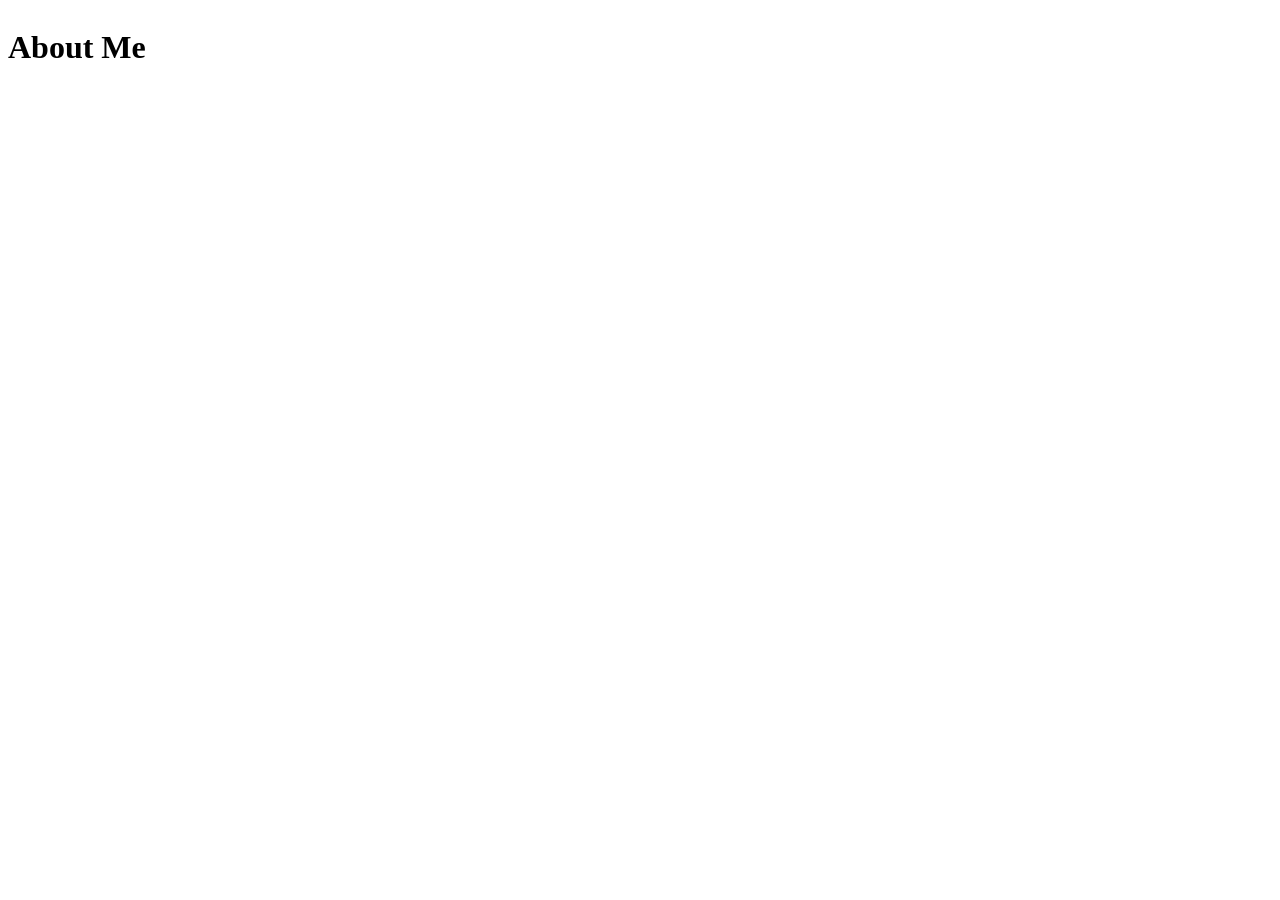
==== about.html @ 4a9be7fc "updated index.html" ====
<!DOCTYPE html>
<html lang="en">
<head>
    <meta charset="UTF-8">
    <meta name="viewport" content="width=device-width, initial-scale=1.0">
    <title>Document</title>
    <link rel = "stylesheet" href = "index.css">
    <link rel="stylesheet" href="https://fonts.googleapis.com/css2?family=Material+Symbols+Outlined:opsz,wght,FILL,GRAD@24,400,0,0&icon_names=menu" />

</head>
<body>
    <nav>
        <a href="home.html">About</a>
        <a href="portfolio.html">Portfolio</a>
        <a href="contact.html">Contact</a>
    </nav>
    <h1>About Me</h1>
</body>
</html>
---- index.css ----
nav {
    display: flex;
    flex-direction: column;
}
nav 
    a {
        font-size: 20px;
        margin-left: 3em;
        display: none;
}
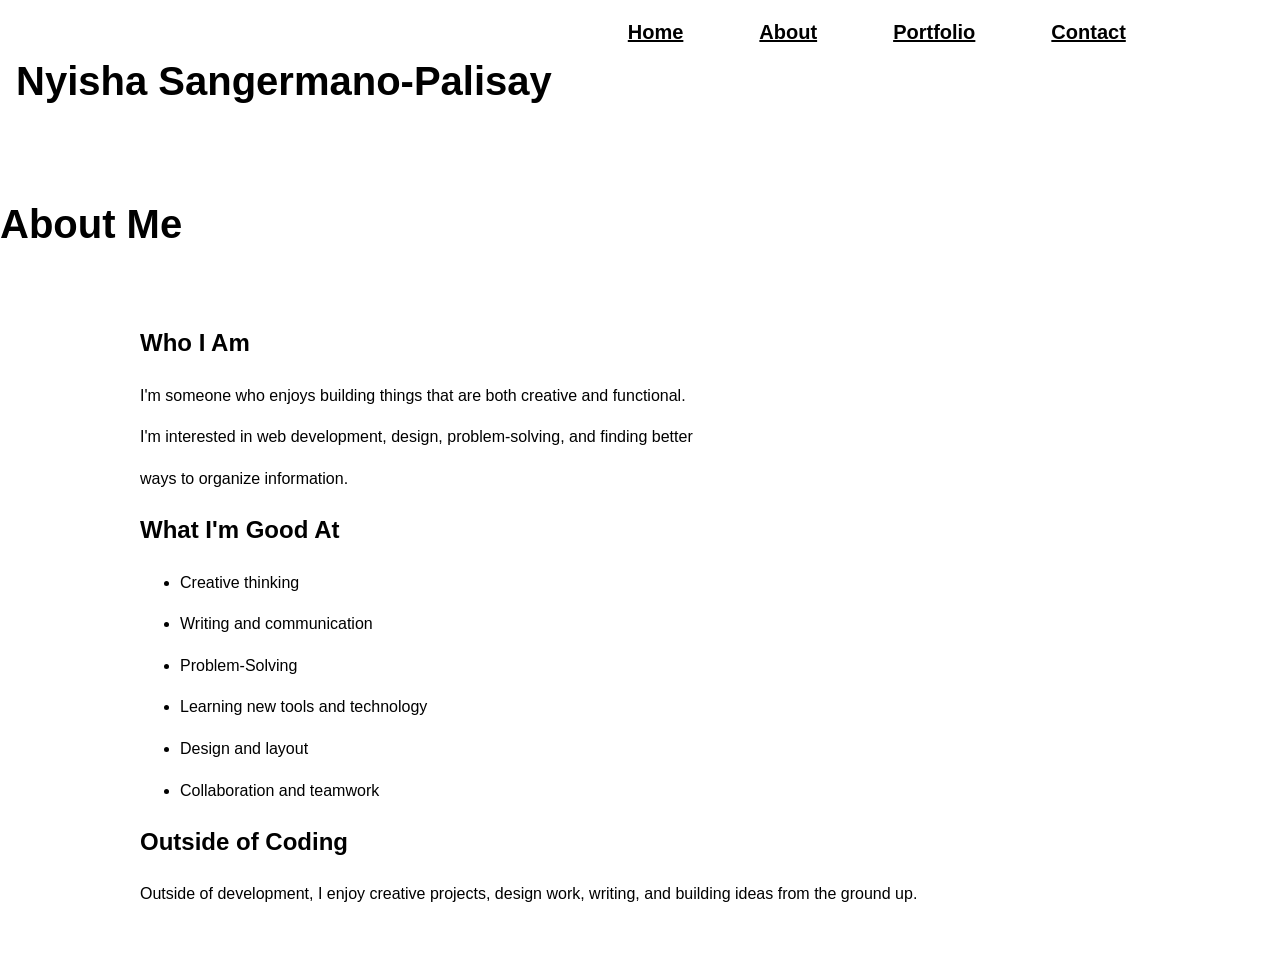
==== commit 1ece5a54: "multiple updates" ====
--- a/about.html
+++ b/about.html
@@ -5,15 +5,43 @@
     <meta name="viewport" content="width=device-width, initial-scale=1.0">
     <title>Document</title>
     <link rel = "stylesheet" href = "index.css">
-    <link rel="stylesheet" href="https://fonts.googleapis.com/css2?family=Material+Symbols+Outlined:opsz,wght,FILL,GRAD@24,400,0,0&icon_names=menu" />
-
 </head>
 <body>
     <nav>
+        <h1>Nyisha Sangermano-Palisay</h1>
+        <a href="index.html">Home</a>
         <a href="home.html">About</a>
         <a href="portfolio.html">Portfolio</a>
         <a href="contact.html">Contact</a>
     </nav>
     <h1>About Me</h1>
+<main>
+    <section class="content">
+        <h2>Who I Am</h2>
+        <p>I'm someone who enjoys building things that are both creative and functional.</p>
+
+        <p>I'm interested in web development, design, problem-solving, and finding better</p>
+        <p>ways to organize information.</p>
+        <h2>What I'm Good At</h2>
+        <ul>
+            <li>Creative thinking</li>
+            <p></p>
+            <li>Writing and communication</li>
+            <p></p>
+            <li>Problem-Solving</li>
+            <p></p>
+            <li>Learning new tools and technology</li>
+            <p></p>
+            <li>Design and layout</li>
+            <p></p>
+            <li>Collaboration and teamwork</li>
+        </ul>
+        <h2>Outside of Coding</h2>
+        <p>
+        Outside of development, I enjoy creative projects, design work, writing, 
+        and building ideas from the ground up. 
+        </p>
+    </section>
+</main>
 </body>
 </html>
--- a/index.css
+++ b/index.css
@@ -1,10 +1,74 @@
+body {
+    margin: 0;
+    font-family: Arial, Helvetica, sans-serif;
+    color: black
+    background-color: white;
+    line-height: 1.6;
+}
+
 nav {
     display: flex;
-    flex-direction: column;
+    flex-direction: row;
+    gap: 1rem;
+    margin-bottom: 30px;
+    padding: 1rem;
 }
-nav 
-    a {
-        font-size: 20px;
-        margin-left: 3em;
-        display: none;
+nav a {   
+    color: black;
+    font-size: 20px;
+    margin-left: 3em;
+    font-weight: bold;
 }
+
+nav a:hover {
+    text-decoration: underline;
+}
+
+h1 {
+    font-size: 40px;
+}
+
+main {
+    max-width: 1000px;
+    margin: 2rem auto;
+    padding: 1rem;
+}
+
+.hero {
+    display: flex;
+    align-items: center;
+    gap: 2rem;
+    background-color: red;
+    padding: 2rem;
+    border-radius: 12px;
+}
+
+textarea {
+  padding: 0.75rem;
+  border: 1px solid #aaa;
+  border-radius: 20px;
+  font-size: 1rem;
+}
+
+button {
+  margin-top: 1.5rem;
+  padding: 0.75rem;
+  border: none;
+  background-color: #3d2f2f;
+  color: white;
+  font-size: 1rem;
+  border-radius: 6px;
+  cursor: pointer;
+}
+
+button:hover {
+  background-color: #6b4f4f;
+}
+
+footer {
+  text-align: center;
+  padding: 1rem;
+  background-color: #3d2f2f;
+  color: white;
+  margin-top: 2rem;
+}
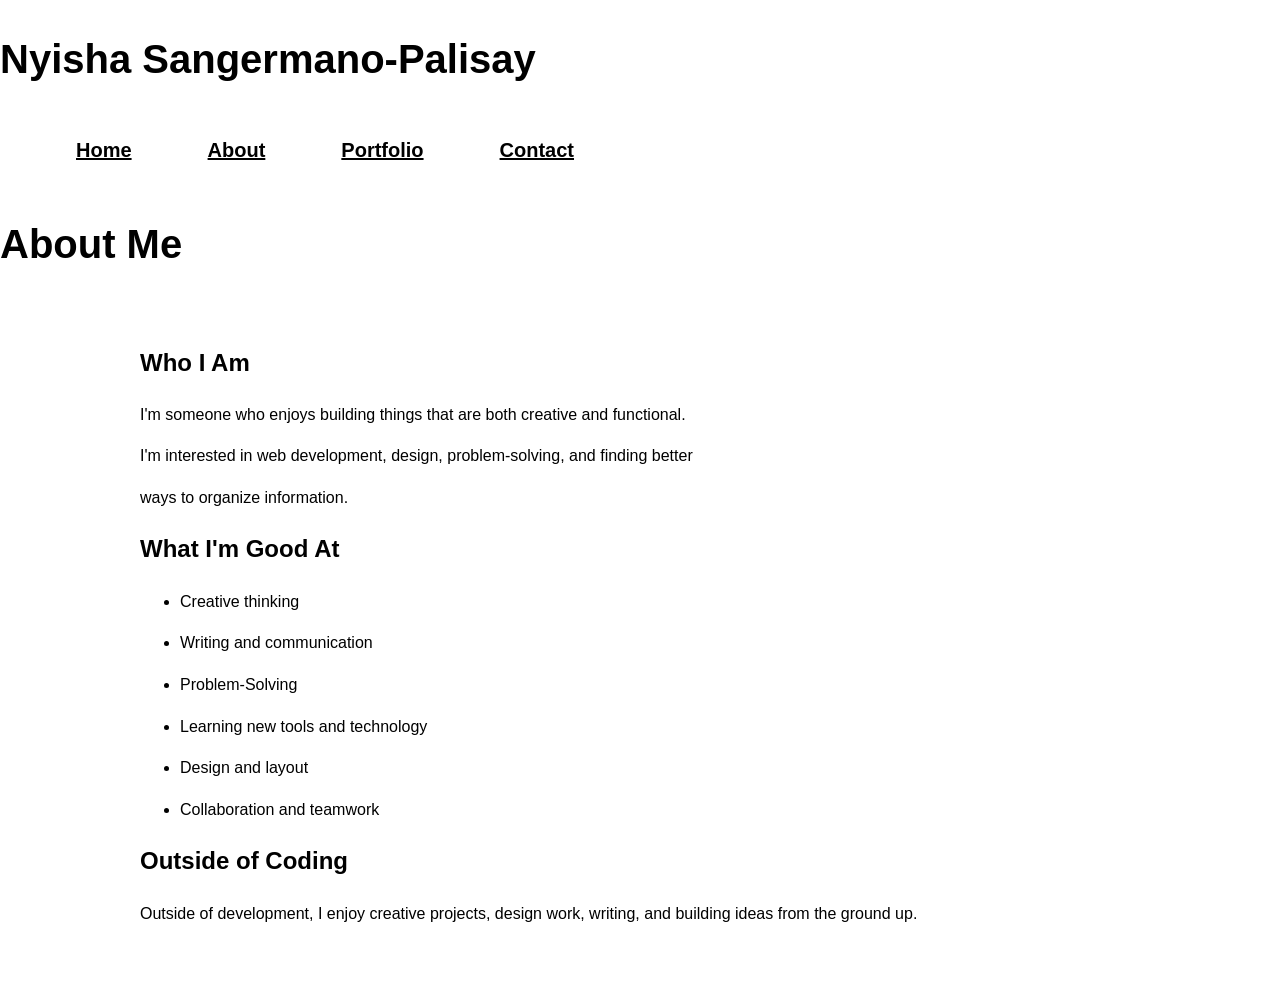
==== commit bc9c4833: "updated the home section and css" ====
--- a/about.html
+++ b/about.html
@@ -7,8 +7,8 @@
     <link rel = "stylesheet" href = "index.css">
 </head>
 <body>
+    <h1>Nyisha Sangermano-Palisay</h1>
     <nav>
-        <h1>Nyisha Sangermano-Palisay</h1>
         <a href="index.html">Home</a>
         <a href="home.html">About</a>
         <a href="portfolio.html">Portfolio</a>
--- a/index.css
+++ b/index.css
@@ -36,14 +36,43 @@
 
 .hero {
     display: flex;
-    align-items: center;
+    align-items: space-between;
+    align-items: flex-start;
     gap: 2rem;
-    background-color: red;
     padding: 2rem;
     border-radius: 12px;
 }
 
-textarea {
+.hero-text {
+    max-width: 650px;
+}
+
+.hero h1 {
+    font size: 60px;
+    text-align: center;
+}
+
+.hero p {
+    font-size: 18px;
+    line-height: 1.3;
+}
+
+.profile-img {
+    width: 450px;
+    height: 450px;
+}
+
+.quote-box {
+    margin: 1rem;
+    padding: 1rem;
+    font-size: 18px;
+}
+
+.quote-author {
+    font-style: italic;
+}
+
+text-area {
   padding: 0.75rem;
   border: 1px solid #aaa;
   border-radius: 20px;
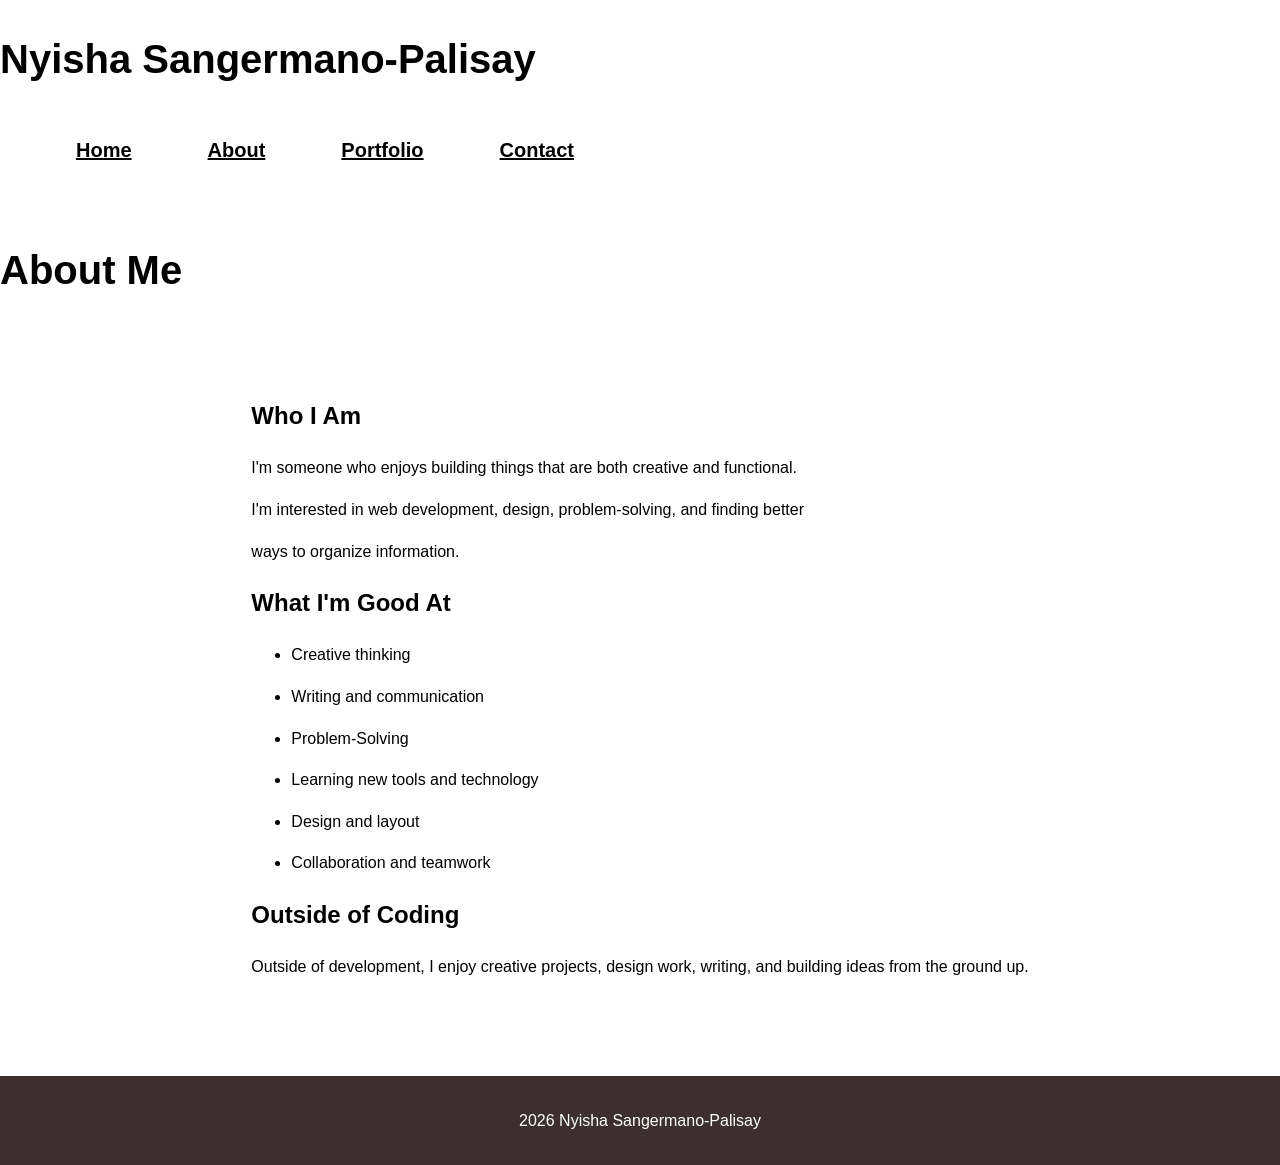
==== commit cd6a3985: "made the layout more organized across the different pages" ====
--- a/about.html
+++ b/about.html
@@ -13,8 +13,9 @@
         <a href="home.html">About</a>
         <a href="portfolio.html">Portfolio</a>
         <a href="contact.html">Contact</a>
+        
     </nav>
-    <h1>About Me</h1>
+<h1>About Me</h1>
 <main>
     <section class="content">
         <h2>Who I Am</h2>
@@ -43,5 +44,8 @@
         </p>
     </section>
 </main>
+<footer>
+    <p>2026 Nyisha Sangermano-Palisay</p>
+</footer>
 </body>
 </html>
--- a/index.css
+++ b/index.css
@@ -4,6 +4,13 @@
     color: black
     background-color: white;
     line-height: 1.6;
+    display:flex;
+    flex-direction: column;
+    min-height: 100vh;
+}
+
+main {
+    flex: 1;
 }
 
 nav {
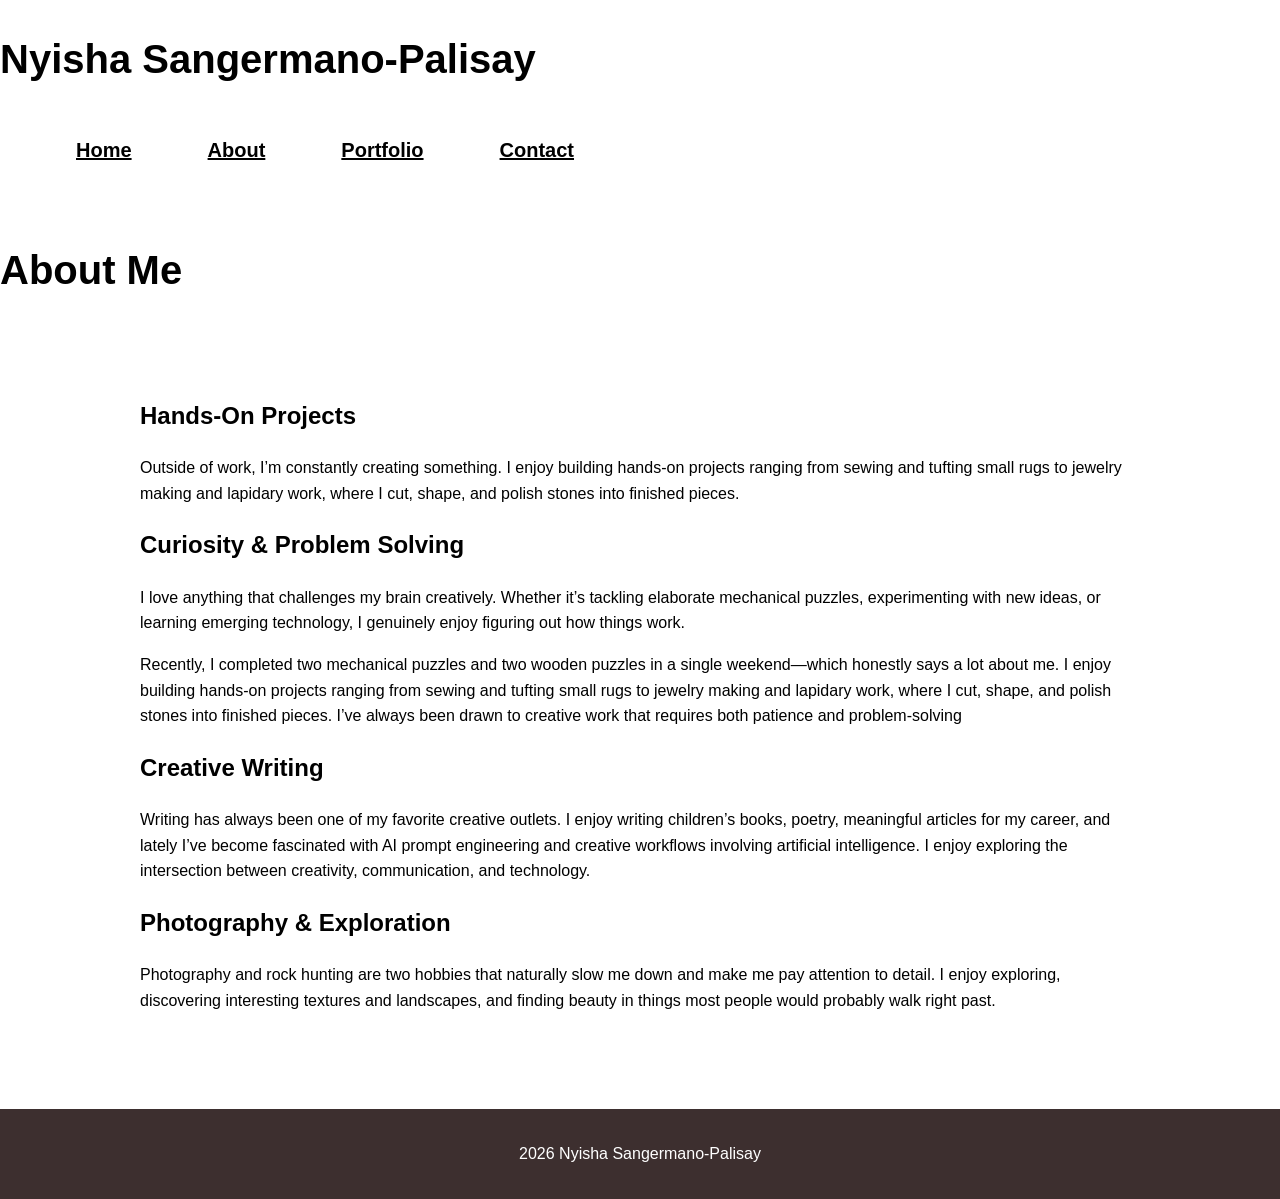
==== commit 930ead27: "about section updated" ====
--- a/about.html
+++ b/about.html
@@ -17,32 +17,39 @@
     </nav>
 <h1>About Me</h1>
 <main>
-    <section class="content">
-        <h2>Who I Am</h2>
-        <p>I'm someone who enjoys building things that are both creative and functional.</p>
 
-        <p>I'm interested in web development, design, problem-solving, and finding better</p>
-        <p>ways to organize information.</p>
-        <h2>What I'm Good At</h2>
-        <ul>
-            <li>Creative thinking</li>
-            <p></p>
-            <li>Writing and communication</li>
-            <p></p>
-            <li>Problem-Solving</li>
-            <p></p>
-            <li>Learning new tools and technology</li>
-            <p></p>
-            <li>Design and layout</li>
-            <p></p>
-            <li>Collaboration and teamwork</li>
-        </ul>
-        <h2>Outside of Coding</h2>
-        <p>
-        Outside of development, I enjoy creative projects, design work, writing, 
-        and building ideas from the ground up. 
+    <section class="about-section">
+        <h2>Hands-On Projects</h2>
+        </p>
+            Outside of work, I’m constantly creating something. I enjoy building hands-on projects ranging from sewing and tufting small rugs to jewelry making and lapidary work, where I cut, shape, and polish stones into finished pieces.
         </p>
     </section>
+
+    <section class="about-section">
+        <h2>Curiosity & Problem Solving</h2>
+
+        <p>
+            I love anything that challenges my brain creatively. Whether it’s tackling elaborate mechanical puzzles, experimenting with new ideas, or learning emerging technology, I genuinely enjoy figuring out how things work. 
+        </p>
+        <p>    
+            Recently, I completed two mechanical puzzles and two wooden puzzles in a single weekend—which honestly says a lot about me. I enjoy building hands-on projects ranging from sewing and tufting small rugs to jewelry making and lapidary work, where I cut, shape, and polish stones into finished pieces. I’ve always been drawn to creative work that requires both patience and problem-solving
+        </p>
+    </section>
+
+    <section class="about-section">
+        <h2>Creative Writing</h2>
+        <p>
+            Writing has always been one of my favorite creative outlets. I enjoy writing children’s books, poetry, meaningful articles for my career, and lately I’ve become fascinated with AI prompt engineering and creative workflows involving artificial intelligence. I enjoy exploring the intersection between creativity, communication, and technology.
+        </p>
+    </section>
+
+    <section class="about-section">
+        <h2>Photography & Exploration</h2>
+        <p>
+            Photography and rock hunting are two hobbies that naturally slow me down and make me pay attention to detail. I enjoy exploring, discovering interesting textures and landscapes, and finding beauty in things most people would probably walk right past.
+        </p>
+    </section>
+
 </main>
 <footer>
     <p>2026 Nyisha Sangermano-Palisay</p>
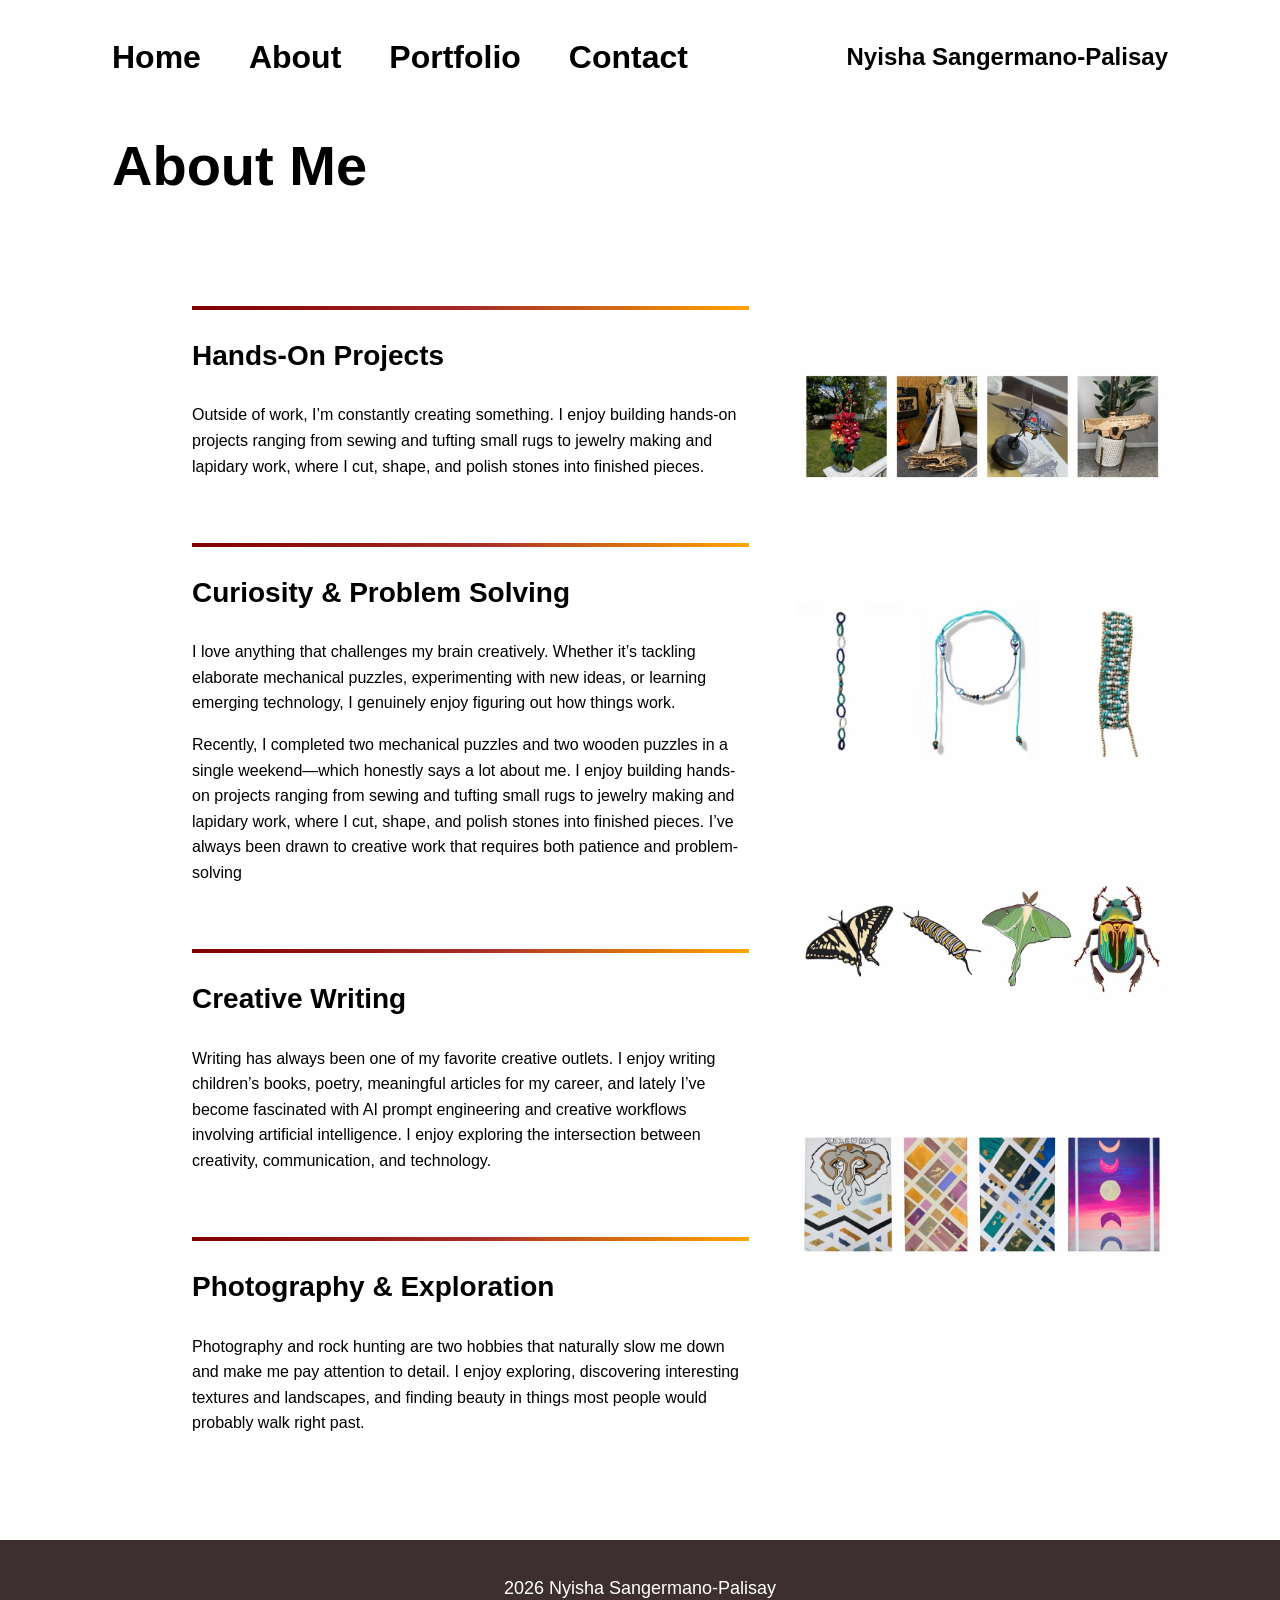
==== commit aa32c7ef: "major updates to entire layout in all 4 html pages. changes to css. added media size changes" ====
--- a/about.html
+++ b/about.html
@@ -7,50 +7,64 @@
     <link rel = "stylesheet" href = "index.css">
 </head>
 <body>
-    <h1>Nyisha Sangermano-Palisay</h1>
+<header class="site-header">
     <nav>
         <a href="index.html">Home</a>
-        <a href="home.html">About</a>
+        <a href="about.html">About</a>
         <a href="portfolio.html">Portfolio</a>
-        <a href="contact.html">Contact</a>
-        
+        <a href="contact.html">Contact</a>  
     </nav>
-<h1>About Me</h1>
+    <h1 class="site-title">Nyisha Sangermano-Palisay</h1>
+</header>
+
+<div class="page-content">
+    <h1 class="page-title">About Me</h1>
 <main>
+    <section class="about-layout">
 
-    <section class="about-section">
-        <h2>Hands-On Projects</h2>
-        </p>
-            Outside of work, I’m constantly creating something. I enjoy building hands-on projects ranging from sewing and tufting small rugs to jewelry making and lapidary work, where I cut, shape, and polish stones into finished pieces.
-        </p>
+        <div class="about-text">
+
+            <section class="about-section">
+                <h2>Hands-On Projects</h2>
+                <p>
+                    Outside of work, I’m constantly creating something. I enjoy building hands-on projects ranging from sewing and tufting small rugs to jewelry making and lapidary work, where I cut, shape, and polish stones into finished pieces.
+                </p>
+            </section>
+
+            <section class="about-section">
+                <h2>Curiosity & Problem Solving</h2>
+                <p>
+                    I love anything that challenges my brain creatively. Whether it’s tackling elaborate mechanical puzzles, experimenting with new ideas, or learning emerging technology, I genuinely enjoy figuring out how things work. 
+                </p>
+                <p>    
+                    Recently, I completed two mechanical puzzles and two wooden puzzles in a single weekend—which honestly says a lot about me. I enjoy building hands-on projects ranging from sewing and tufting small rugs to jewelry making and lapidary work, where I cut, shape, and polish stones into finished pieces. I’ve always been drawn to creative work that requires both patience and problem-solving
+                </p>
+            </section>
+
+            <section class="about-section">
+                <h2>Creative Writing</h2>
+                <p>
+                    Writing has always been one of my favorite creative outlets. I enjoy writing children’s books, poetry, meaningful articles for my career, and lately I’ve become fascinated with AI prompt engineering and creative workflows involving artificial intelligence. I enjoy exploring the intersection between creativity, communication, and technology.
+                </p>
+            </section>
+
+            <section class="about-section">
+                <h2>Photography & Exploration</h2>
+                <p>
+                    Photography and rock hunting are two hobbies that naturally slow me down and make me pay attention to detail. I enjoy exploring, discovering interesting textures and landscapes, and finding beauty in things most people would probably walk right past.
+                </p>
+            </section>
+        </div>
+
+        <div class="about-images">
+            <img src="images/about-image1.jpg" alt="Hands-on puzzles">
+            <img src="images/about-image2.jpg" alt="Jewelry and beadwork">
+            <img src="images/about-image3.jpg" alt="Tracings of bugs">
+            <img src="images/about-image4.jpg" alt="Paintings">
+        </div>
     </section>
-
-    <section class="about-section">
-        <h2>Curiosity & Problem Solving</h2>
-
-        <p>
-            I love anything that challenges my brain creatively. Whether it’s tackling elaborate mechanical puzzles, experimenting with new ideas, or learning emerging technology, I genuinely enjoy figuring out how things work. 
-        </p>
-        <p>    
-            Recently, I completed two mechanical puzzles and two wooden puzzles in a single weekend—which honestly says a lot about me. I enjoy building hands-on projects ranging from sewing and tufting small rugs to jewelry making and lapidary work, where I cut, shape, and polish stones into finished pieces. I’ve always been drawn to creative work that requires both patience and problem-solving
-        </p>
-    </section>
-
-    <section class="about-section">
-        <h2>Creative Writing</h2>
-        <p>
-            Writing has always been one of my favorite creative outlets. I enjoy writing children’s books, poetry, meaningful articles for my career, and lately I’ve become fascinated with AI prompt engineering and creative workflows involving artificial intelligence. I enjoy exploring the intersection between creativity, communication, and technology.
-        </p>
-    </section>
-
-    <section class="about-section">
-        <h2>Photography & Exploration</h2>
-        <p>
-            Photography and rock hunting are two hobbies that naturally slow me down and make me pay attention to detail. I enjoy exploring, discovering interesting textures and landscapes, and finding beauty in things most people would probably walk right past.
-        </p>
-    </section>
-
 </main>
+</div>
 <footer>
     <p>2026 Nyisha Sangermano-Palisay</p>
 </footer>
--- a/index.css
+++ b/index.css
@@ -1,29 +1,55 @@
 body {
     margin: 0;
     font-family: Arial, Helvetica, sans-serif;
-    color: black
+    color: black;
     background-color: white;
     line-height: 1.6;
+
     display:flex;
     flex-direction: column;
     min-height: 100vh;
 }
 
+/* MAIN PAGE WRAPPER */
+
+.page-content {
+    flex: 1;
+}
+
 main {
-    flex: 1;
-}
+    padding-left: 12rem;
+    padding-right: 7rem;
+    padding-top: 2.5rem;
+    padding-bottom: 2.5rem;
+}
+
+/* HEADER */
+
+.site-header {
+    display:flex;
+    justify-content: space-between;
+    align-items: center;
+    padding: 2rem 7rem 0 7rem;
+}
+
+/* NAME */
+
+.site-title {
+    font-size: 1.5rem;
+    margin: 0;
+}
+
+/* NAVIGATION */
 
 nav {
     display: flex;
-    flex-direction: row;
-    gap: 1rem;
-    margin-bottom: 30px;
-    padding: 1rem;
-}
+    gap: 3rem;
+}
+
 nav a {   
     color: black;
-    font-size: 20px;
-    margin-left: 3em;
+    text-decoration: none;
+    font-size: 2rem;
     font-weight: bold;
 }
 
@@ -31,65 +57,81 @@
     text-decoration: underline;
 }
 
-h1 {
-    font-size: 40px;
-}
-
-main {
-    max-width: 1000px;
-    margin: 2rem auto;
-    padding: 1rem;
-}
-
-.hero {
+/* PAGE TITLES */
+
+.page-title {
+    font-size: 3.5rem;
+    padding-left: 7rem;
+    margin-bottom: 3.5rem;
+}
+
+/* BODY TEXT */
+
+p {
+    font-size: 1.125rem;
+}
+
+/* FOOTER */
+
+footer {
+  text-align: center;
+  padding: 1rem;
+  background-color: #3d2f2f;
+  color: white;
+}
+
+/* HOME PAGE */
+
+.home {
     display: flex;
-    align-items: space-between;
-    align-items: flex-start;
+    align-items: center;
     gap: 2rem;
-    padding: 2rem;
-    border-radius: 12px;
-}
-
-.hero-text {
-    max-width: 650px;
-}
-
-.hero h1 {
-    font size: 60px;
-    text-align: center;
-}
-
-.hero p {
-    font-size: 18px;
-    line-height: 1.3;
+}
+
+.home-text {
+    max-width: 500px;
+}
+
+.home h1 {
+    font-size: 4rem;
+    line-height: 1.1;
+    margin-bottom: 2rem;
+}
+
+.home p {
+    font-size: 1.125rem;
+    line-height: 1.6;
 }
 
 .profile-img {
     width: 450px;
     height: 450px;
+    border-radius: 50%;
+    object-fit: cover;
 }
 
 .quote-box {
-    margin: 1rem;
-    padding: 1rem;
-    font-size: 18px;
+    margin: 4rem;
+    font-size: 1.25rem;
+    max-width: 700px;
 }
 
 .quote-author {
     font-style: italic;
 }
-
-text-area {
+/* CONTACT PAGE */
+
+textarea {
   padding: 0.75rem;
-  border: 1px solid #aaa;
-  border-radius: 20px;
+  border: 2px solid #aaa;
+  border-radius: 6px;
   font-size: 1rem;
 }
 
 button {
   margin-top: 1.5rem;
   padding: 0.75rem;
-  border: none;
+  border: 2px;
   background-color: #3d2f2f;
   color: white;
   font-size: 1rem;
@@ -101,10 +143,123 @@
   background-color: #6b4f4f;
 }
 
-footer {
-  text-align: center;
-  padding: 1rem;
-  background-color: #3d2f2f;
-  color: white;
-  margin-top: 2rem;
+/* ABOUT SECTION */
+
+.about-layout {
+    display: flex;
+    gap: 3rem;
+    margin: 0;
+    align-items: flex-start;
+}
+
+.about-text {
+    width: 60%;
+}
+
+.about-images {
+    width: 40%;
+    display: grid;
+    grid-template-columns: 1fr;
+    gap: 1rem;
+}
+
+.about-section {
+    margin-bottom: 4rem;
+}
+
+.about-section::before {
+    content: "";
+    display: block;
+    height: 4px;
+    background: linear-gradient(to right, #800000, #a52a2a, #ffa500);
+    margin-bottom: 1.5rem;
+}
+
+.about-section h2 {
+    font-size: 1.75rem;
+}
+
+.about-section p {
+    font-size: 1rem;
+    line-height: 1.6;
+}
+
+.about-images img {
+    width: 100%;
+    height: 240px;
+    object-fit: contain;
+}
+
+/* MEDIA SIZE CHANGES - COMPUTER SCREENS*/
+
+@media (max-width: 1200px) {
+    main { 
+        padding-left: 5rem;
+        padding-right: 3rem;
+    }
+
+    .site-header {
+        padding: 2rem 3rem 0 3rem;
+    }
+
+    .page-title {
+        padding-left: 3rem;
+        font-size: 2.5rem;
+    }
+
+    .home h1 {
+        font-size: 3rem;
+    }
+
+    .profile-img {
+        width: 300px;
+        height: 300px;
+    }
+}
+
+/* MEDIA SIZE CHANGE - PHONE SMALLER SCREENS */
+
+@media (max-width: 768px) {
+    main { 
+        padding-left: 1.5rem;
+        padding-right: 1.5rem;
+    }
+
+    .site-header {
+        flex-direction: column;
+        align-items: flex-start;
+        gap: 1rem;
+        padding: 1.5rem;
+    }
+
+    .page-title {
+        padding-left: 1.5rem;
+        font-size: 2rem;
+    }
+
+    .home {
+        flex-direction: column;
+    }
+
+    .home h1 {
+        font-size: 2.25rem;
+    }
+
+    .profile-img {
+        width: 200px;
+        height: 200px;
+    }
+
+    .about-layout {
+        flex-direction: column;
+    }
+
+    .about-text,
+    .about-images {
+        width: 100%;
+    }
+
+    .quote-box {
+        margin: 1.5rem;
+    }
 }
